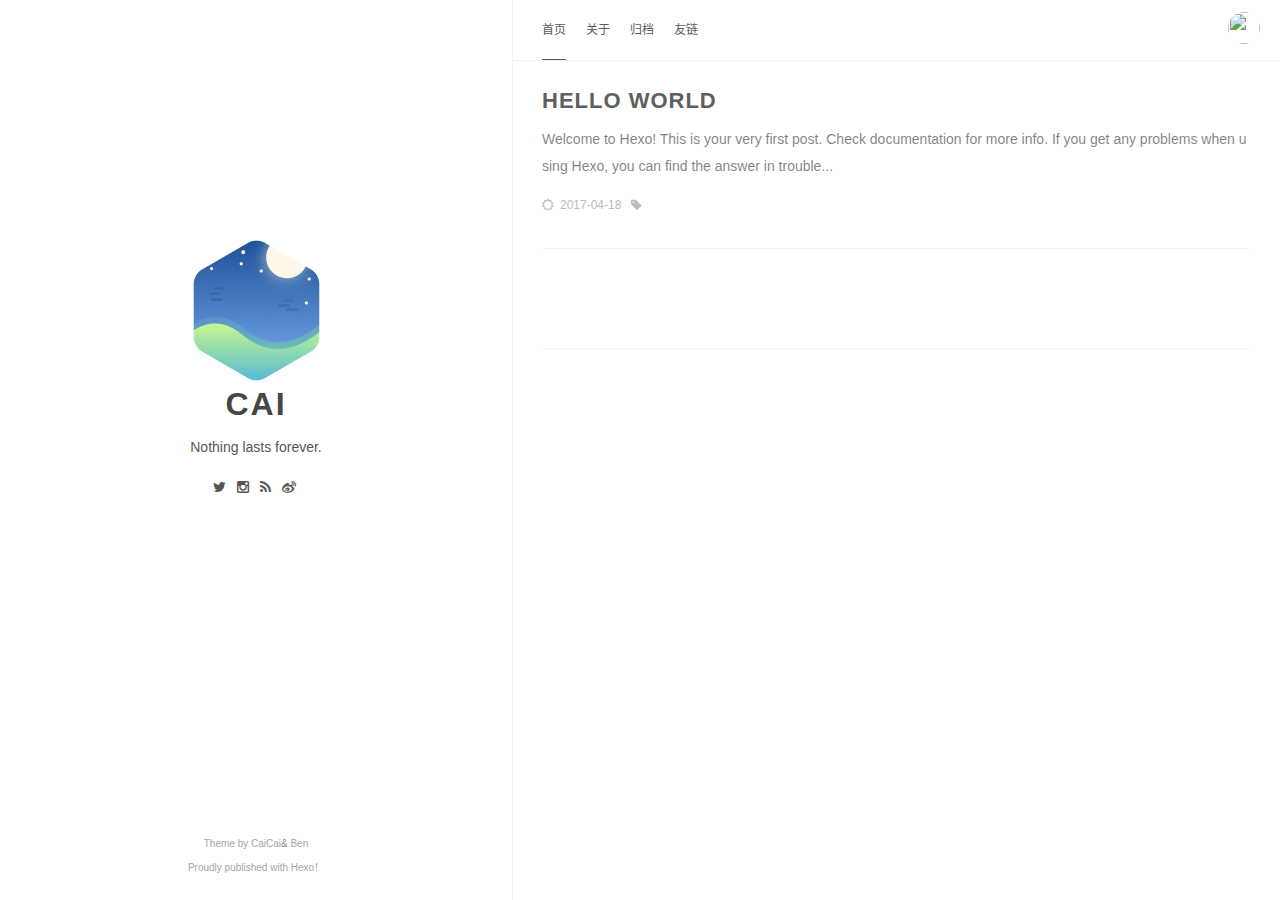
==== index.html @ b8eaa328 "Site updated: 2017-04-18 17:01:48" ====
<!DOCTYPE html><html lang="zh-CN"><head><meta charset="utf-8"><meta name="X-UA-Compatible" content="IE=edge"><meta name="author" content="Ben Wong,wenbinben@gmail.com"><title>cai</title><meta name="description" content="up"><meta name="keywords" content="Hexo,HTML,Ben,CSS,安卓,android,Linux,linuxdeepin"><meta content="width=device-width, initial-scale=1.0, maximum-scale=1.0, user-scalable=0" name="viewport"><meta content="yes" name="apple-mobile-web-app-capable"><meta content="black" name="apple-mobile-web-app-status-bar-style"><meta content="telephone=no" name="format-detection"><meta name="renderer" content="webkit"><link rel="short icon" href="/images/favicon.png" type="image/x-icon"><link rel="stylesheet" href="/css/style.css"><link rel="stylesheet" href="/css/blog_basic.css"><link rel="stylesheet" href="/css/font-awesome.min.css"><link rel="alternate" type="application/atom+xml" title="ATOM 1.0" href="/atom.xml"></head><body><div class="sidebar animated fadeInDown"><div class="logo-title"><div class="title"><img src="/images/logo@2x.png" style="width:127px;"><h3 title=""><a href="/">cai</a></h3><div class="description"><p>Nothing lasts forever.</p></div></div></div><ul class="social-links"><li><a href="https://twitter.com/Ben_wenbin"><i class="fa fa-twitter"></i></a></li><li><a href="http://instagram.com/hwbinbenben"><i class="fa fa-instagram"></i></a></li><li><a href="/atom.xml"><i class="fa fa-rss"></i></a></li><li><a href="http://weibo.com/ben0036"><i class="fa fa-weibo"></i></a></li></ul><div class="footer"><a target="_blank" href="/"><span>Theme by </span></a><a href="https://www.caicai.me"> CaiCai</a><span>&</span><a href="https://github.com/Ben02/hexo-theme-Anatole"> Ben</a><div class="by_farbox"><a href="https://hexo.io/zh-cn/" target="_blank">Proudly published with Hexo&#65281;</a></div></div></div><div class="main"><div class="page-top animated fadeInDown"><div class="nav"><li><a href="/" class="current">首页</a></li><li><a href="/about">关于</a></li><li><a href="/archives">归档</a></li><li><a href="/links">友链</a></li></div><div class="information"><div class="back_btn"><li><a onclick="window.history.go(-1)" style="display:none;" class="fa fa-chevron-left"> </a></li></div><div class="avatar"><img src="https://secure.gravatar.com/avatar/e71df8021446fe9759a9928b1dd5c28d?s=180&amp;r=G&amp;d="></div></div></div><div class="autopagerize_page_element"><div class="content"><div class="post animated fadeInDown"><div class="post-title"><h3><a href="/2017/04/18/hello-world/">Hello World</a></h3></div><div class="post-content"><p>Welcome to Hexo! This is your very first post. Check documentation for more info. If you get any problems when using Hexo, you can find the answer in trouble...</p></div><div class="post-footer"><div class="meta"><div class="info"><i class="fa fa-sun-o"></i><span class="date">2017-04-18</span><i class="fa fa-tag"></i></div></div></div></div><div class="pagination"><ul class="clearfix"></ul></div></div></div></div><script src="/js/jquery.js"></script><script src="/js/jquery-migrate-1.2.1.min.js"></script><script src="/js/jquery.appear.js"></script></body></html>
---- css/style.css ----
@charset "UTF-8";
html {
  background-color: #fff;
  -webkit-font-smoothing: antialiased;
}

body {
  color: rgba(0, 0, 0, 0.5);
  font-family: 'PingHei', 'PingFang SC', Helvetica Neue, 'Work Sans', 'Hiragino Sans GB', 'Microsoft YaHei', SimSun, sans-serif;
  font-size: 15px;
  width: 100%;
  margin: 0 auto 30px auto;
  background-color: #fff;
}

p {
  line-height: 1.9em;
  font-weight: 400;
  font-size: 14px;
}

a {
  text-decoration: none;
}

a:link, a:visited {
  opacity: 1;
  -webkit-transition: all .15s linear;
  -moz-transition: all .15s linear;
  -o-transition: all .15s linear;
  -ms-transition: all .15s linear;
  transition: all .15s linear;
  color: #424242;
}

a:hover, a:active {
  color: #4786D6;
}

/*basic styles ends*/
/*animation starts*/
.animated {
  -webkit-animation-fill-mode: both;
  -moz-animation-fill-mode: both;
  -ms-animation-fill-mode: both;
  -o-animation-fill-mode: both;
  animation-fill-mode: both;
  -webkit-animation-duration: 1s;
  -moz-animation-duration: 1s;
  -ms-animation-duration: 1s;
  -o-animation-duration: 1s;
  animation-duration: 1s;
}

.animated.hinge {
  -webkit-animation-duration: 1s;
  -moz-animation-duration: 1s;
  -ms-animation-duration: 1s;
  -o-animation-duration: 1s;
  animation-duration: 1s;
}

@-webkit-keyframes fadeInDown {
  0% {
    opacity: 0;
    -webkit-transform: translateY(-20px);
  }
  100% {
    opacity: 1;
    -webkit-transform: translateY(0);
  }
}
@-moz-keyframes fadeInDown {
  0% {
    opacity: 0;
    -moz-transform: translateY(-20px);
  }
  100% {
    opacity: 1;
    -moz-transform: translateY(0);
  }
}
@-o-keyframes fadeInDown {
  0% {
    opacity: 0;
    -o-transform: translateY(-20px);
  }
  100% {
    opacity: 1;
    -o-transform: translateY(0);
  }
}
@keyframes fadeInDown {
  0% {
    opacity: 0;
    transform: translateY(-20px);
  }
  100% {
    opacity: 1;
    transform: translateY(0);
  }
}
.fadeInDown {
  -webkit-animation-name: fadeInDown;
  -moz-animation-name: fadeInDown;
  -o-animation-name: fadeInDown;
  animation-name: fadeInDown;
}

/*animation ends*/
.content {
  height: auto;
  float: right;
  width: 60%;
  margin-top: 60px;
}

.page-top {
  width: 60%;
  position: fixed;
  right: 0;
  z-index: 3;
  background-color: #fff;
  height: 60px;
  border-bottom: 1px solid #f2f2f2;
}
.page-top .nav {
  list-style: none;
  padding: 18px 30px;
  float: left;
  font-size: 12px;
}
.page-top .nav li {
  position: relative;
  display: initial;
  padding-right: 20px;
}
.page-top .nav a {
  color: #5A5A5A;
}
.page-top .nav a:hover {
  color: #4786D6;
}
.page-top .nav a.current {
  color: #5A5A5A;
  padding-bottom: 22px;
  border-bottom: 1px solid #5A5A5A;
}
.page-top .information {
  float: right;
  padding-top: 12px;
  padding-right: 20px;
}
.page-top .information .avatar {
  float: right;
}
.page-top .information .avatar img {
  width: 32px;
  height: 32px;
  border-radius: 300px;
}
.page-top .information .back_btn {
  float: left;
  padding-top: 5px;
  margin-right: -10px;
}
.page-top .information .back_btn li {
  display: initial;
  padding-right: 40px;
}

.sidebar {
  width: 40%;
  -webkit-background-size: cover;
  background-size: cover;
  background-color: #fff;
  height: 100%;
  transition: 0.8s;
  top: 0;
  left: 0;
  position: fixed;
  z-index: 4;
  border-right: 1px solid #f2f2f2;
}
.sidebar .logo-title {
  text-align: center;
  padding-top: 240px;
}
.sidebar .logo-title .description {
  font-size: 14px;
  color: #565654;
}
.sidebar .logo-title .logo {
  margin: 0 auto;
}
.sidebar .logo-title .title h3 {
  text-transform: uppercase;
  font-size: 2rem;
  font-weight: bold;
  letter-spacing: 2px;
  line-height: 1;
  margin: 0;
}
.sidebar .logo-title .title a {
  text-decoration: none;
  color: #464646;
  font-size: 2rem;
  font-weight: bold;
}
.sidebar .social-links {
  list-style: none;
  padding: 0;
  font-size: 14px;
  text-align: center;
}
.sidebar .social-links i {
  margin-right: 3px;
}
.sidebar .social-links li {
  display: inline;
  padding: 0 4px;
  line-height: 0;
}
.sidebar .social-links a {
  color: #565654;
}
.sidebar .social-links a:hover {
  color: #4786D6;
}

.post {
  background-color: #FFF;
  margin: 30px;
}
.post .post-title h1 {
  text-transform: uppercase;
  font-size: 30px;
  letter-spacing: 5px;
  line-height: 1;
}
.post .post-title h2 {
  text-transform: uppercase;
  letter-spacing: 1px;
  font-size: 28px;
  line-height: 1;
  font-weight: 600;
  color: #5f5f5f;
}
.post .post-title h3 {
  text-transform: uppercase;
  letter-spacing: 1px;
  line-height: 1;
  font-weight: 600;
  color: #464646;
  font-size: 22px;
  margin: 0;
}
.post .post-title a {
  text-decoration: none;
  letter-spacing: 1px;
  color: #5f5f5f;
}
.post .post-title a:hover {
  text-decoration: underline;
}
.post .post-content a {
  text-decoration: none;
  letter-spacing: 1px;
  color: #4786D6;
}
.post .post-content a:hover {
  color: #2F69B3;
}
.post .post-content h3 {
  color: #5F5F5F;
  font-size: 22px;
  font-weight: 600;
}
.post .post-content h4 {
  color: #5F5F5F;
  font-size: 16px;
}
.post .post-footer {
  padding: 0 0 30px 0;
  border-bottom: 1px solid #f2f2f2;
}
.post .post-footer .meta {
  max-width: 100%;
  height: 25px;
  color: #bbbbbb;
}
.post .post-footer .meta .info {
  float: left;
  font-size: 12px;
}
.post .post-footer .meta .info .date {
  margin-right: 10px;
}
.post .post-footer .meta a {
  text-decoration: none;
  color: #bbbbbb;
  padding-right: 10px;
}
.post .post-footer .meta a:hover {
  color: #4786D6;
}
.post .post-footer .meta i {
  margin-right: 6px;
}
.post .post-footer .tags {
  padding-bottom: 15px;
  font-size: 13px;
}
.post .post-footer .tags ul {
  list-style-type: none;
  display: inline;
  margin: 0;
  padding: 0;
}
.post .post-footer .tags ul li {
  list-style-type: none;
  margin: 0;
  padding-right: 5px;
  display: inline;
}
.post .post-footer .tags a {
  text-decoration: none;
  color: rgba(0, 0, 0, 0.44);
  font-weight: 400;
}
.post .post-footer .tags a:hover {
  text-decoration: none;
}

.pagination {
  margin: 30px;
  padding: 0px 0 56px 0;
  border-bottom: 1px solid #f2f2f2;
}
.pagination ul {
  list-style: none;
  margin: 0;
  padding: 0;
  height: 13px;
}
.pagination ul li {
  margin: 0 2px 0 2px;
  display: inline;
  line-height: 1;
}
.pagination ul li a {
  text-decoration: none;
}
.pagination .pre {
  float: left;
}
.pagination .next {
  float: right;
}

.like-reblog-buttons {
  float: right;
}

.like-button {
  float: right;
  padding: 0 0 0 10px;
}

.reblog-button {
  float: right;
  padding: 0;
}

#install-btn {
  position: fixed;
  bottom: 0px;
  right: 6px;
}

#disqus_thread {
  margin: 30px;
  border-bottom: 1px solid #f2f2f2;
}

.footer {
  clear: both;
  text-align: center;
  font-size: 10px;
  margin: 0 auto;
  bottom: 0;
  position: absolute;
  width: 100%;
  padding-bottom: 20px;
}
.footer a {
  color: #A6A6A6;
}
.footer a:hover {
  color: #4786D6;
}

/*for archive*/
.archive {
  width: 100%;
}

.list-with-title {
  font-size: 14px;
  margin: 30px;
  padding: 0;
}
.list-with-title li {
  list-style-type: none;
  padding: 0;
}
.list-with-title .listing-title {
  font-size: 24px;
  color: #666666;
  font-weight: 600;
  line-height: 2.2em;
}
.list-with-title .listing {
  padding: 0;
}
.list-with-title .listing .listing-post {
  padding-bottom: 5px;
}
.list-with-title .listing .listing-post .post-time {
  float: right;
  color: #C5C5C5;
}
.list-with-title .listing .listing-post a {
  color: #8F8F8F;
}
.list-with-title .listing .listing-post a:hover {
  color: #4786D6;
}

/* share */
.share {
  margin: 0px 30px;
  display: inline-flex;
}

.evernote {
  width: 32px;
  height: 32px;
  border-radius: 300px;
  background-color: #3E3E3E;
  margin-right: 5px;
}
.evernote a {
  color: #fff;
  padding: 11px;
  font-size: 12px;
}
.evernote a:hover {
  color: #ED6243;
  padding: 11px;
}

.weibo {
  width: 32px;
  height: 32px;
  border-radius: 300px;
  background-color: #ED6243;
  margin-right: 5px;
}
.weibo a {
  color: #fff;
  padding: 9px;
}
.weibo a:hover {
  color: #BD4226;
}

.twitter {
  width: 32px;
  height: 32px;
  border-radius: 300px;
  background-color: #59C0FD;
  margin-right: 5px;
}
.twitter a {
  color: #fff;
  padding: 9px;
}
.twitter a:hover {
  color: #4B9ECE;
}

/* about */
.about {
  margin: 30px;
}
.about h3 {
  font-size: 22px;
}

/* links*/
.links {
  margin: 30px;
}
.links h3 {
  font-size: 22px;
}
.links a {
  cursor: pointer;
}

/* 评论样式 */
.comment-count {
  color: #666;
}

.tab-community {
  color: #666;
}

.read_more {
  font-size: 14px;
}

.back-button {
  padding-top: 30px;
  max-width: 100px;
  padding-left: 40px;
  float: left;
}

/* 默认评论样式 */
#fb_comments_container {
  margin: 30px;
}

/* 按钮样式 */
a.btn {
  color: #868686;
  font-weight: 400;
}

.btn {
  display: inline-block;
  position: relative;
  outline: 0;
  color: rgba(0, 0, 0, 0.44);
  background: transparent;
  font-size: 14px;
  text-align: center;
  text-decoration: none;
  cursor: pointer;
  border: 1px solid rgba(0, 0, 0, 0.15);
  white-space: nowrap;
  font-weight: 400;
  font-style: normal;
  border-radius: 999em;
}

.btn:hover {
  display: inline-block;
  position: relative;
  outline: 0px;
  color: #464545;
  background: transparent;
  font-size: 14px;
  text-align: center;
  text-decoration: none;
  cursor: pointer;
  border: 1px solid #464545;
  white-space: nowrap;
  font-weight: 400;
  font-style: normal;
  border-radius: 999em;
}

[role="back"] {
  padding: 0.5em 1.25em;
  line-height: 1.666em;
}

[role="home"] {
  padding: 0.5em 1.25em;
  line-height: 1.666em;
}

[role="navigation"] {
  padding: 0.5em 1.25em;
  line-height: 1.666em;
}

[role="tags"] {
  padding: 6px 12px;
}

/* Menu样式 */
.menu {
  float: right;
  padding-top: 30px;
}
.menu .btn-down {
  margin: 0px;
}
.menu .btn-down li {
  list-style: none;
  width: 100px;
}
.menu .btn-down li a {
  display: inline-block;
  position: relative;
  padding: 0.5em 1.25em;
  outline: 0;
  color: rgba(0, 0, 0, 0.44);
  background: transparent;
  font-size: 14px;
  text-align: center;
  text-decoration: none;
  cursor: pointer;
  border: 1px solid rgba(0, 0, 0, 0.15);
  white-space: nowrap;
  font-weight: 400;
  font-style: normal;
  border-radius: 999em;
  margin-top: 5px;
}
.menu .btn-down li a:hover {
  position: relative;
  padding: 0.5em 1.25em;
  outline: 0;
  color: #fff;
  background: #3CBD10;
  font-size: 14px;
  text-align: center;
  text-decoration: none;
  cursor: pointer;
  border: 1px solid rgba(0, 0, 0, 0.15);
  white-space: nowrap;
  font-weight: 400;
  font-style: normal;
  border-radius: 999em;
  margin-top: 5px;
}
.menu .btn-down div {
  position: absolute;
  visibility: hidden;
  width: 100px;
  float: right;
}

.page_404 {
  text-align: center;
  padding-top: 50px;
}

@media screen and (max-width: 960px) {
  .sidebar {
    width: 100%;
    position: absolute;
    border-right: none;
    z-index: 1;
  }
  .sidebar .logo-title {
    padding-top: 120px;
  }
  .sidebar .logo-title .title img {
    width: 100px;
  }
  .sidebar .logo-title .title h3 {
    font-size: 20px;
  }

  .page-top {
    width: 100%;
  }

  .post-title h3 {
    line-height: 1.6;
  }

  .content {
    margin-top: 420px;
    width: 100%;
    z-index: 2;
    position: absolute;
  }

  .footer {
    display: none;
  }

  .share {
    display: grid;
  }
}
---- css/blog_basic.css ----
.post-content .tip {
  position: relative;
  margin: 2em 0;
  padding: 12px 24px 12px 30px;
  border-left: 4px solid #f66;
  border-top-right-radius: 2px;
  border-bottom-right-radius: 2px;
  background-color: #f8f8f8
}

.post-content .tip br {
  /**display: none**/
}

.post-content .tip:before {
  position: absolute;
  top: 14px;
  left: -12px;
  content: "!";
  width: 20px;
  height: 20px;
  border-radius: 100%;
  color: #fff;
  font-size: 14px;
  line-height: 20px;
  font-weight: bold;
  text-align: center;
  background-color: #f66;
  font-family: 'Dosis', 'Source Sans Pro', 'Helvetica Neue', Arial, sans-serif
}

.content > .post > .post-content > p {
  word-wrap: break-word;
  word-break: break-all;
}

#ds-thread {
  margin: 0 30px!important
}

pre {
  font-size: 0.8em!important;
  background-color: #f8f8f8!important;
  font-family: 'Roboto Mono','Lucida Console','Trebuchet MS','Courier New', Monaco, courier,'PingFang SC','Hiragino Sans GB','Microsoft Jhenghei','Microsoft YaHei', monospace!important
}

figure.highlight {
  position: relative!important;
  margin: 1em 0!important;
  border-radius: 2px!important;
  line-height: 1.1em!important;
  background-color: #f8f8f8!important;
  overflow-x: auto!important
}

figure.highlight table,figure.highlight tr,figure.highlight td {
  width: 100%!important;
  border-collapse: collapse!important;
  padding: 0!important;
  margin: 0!important
}

figure.highlight .gutter {
  display: none!important
}

figure.highlight .code pre {
  padding: 1.2em 1.4em!important;
  line-height: 1.5em!important;
  margin: 0!important
}

figure.highlight.html .code:after,figure.highlight.js .code:after,figure.highlight.bash .code:after,figure.highlight.css .code:after,figure.highlight.scss .code:after,figure.highlight.diff .code:after,figure.highlight.java .code:after,figure.highlight.xml .code:after,figure.highlight.python .code:after,figure.highlight.json .code:after,figure.highlight.swift .code:after,figure.highlight.ruby .code:after,figure.highlight.perl .code:after,figure.highlight.php .code:after,figure.highlight.c .code:after,figure.highlight.cpp .code:after {
  position: absolute!important;
  top: 0!important;
  right: 0!important;
  color: #ccc!important;
  text-align: right!important;
  font-size: 0.75em!important;
  padding: 5px 10px 0!important;
  line-height: 15px!important;
  height: 15px!important;
  font-weight: 600!important
}

figure.highlight.html .code:after {
  content: "HTML"
}

figure.highlight.js .code:after {
  content: "JS"
}

figure.highlight.bash .code:after {
  content: "BASH"
}

figure.highlight.css .code:after {
  content: "CSS"
}

figure.highlight.scss .code:after {
  content: "SCSS"
}

figure.highlight.diff .code:after {
  content: "DIFF"
}

figure.highlight.java .code:after {
  content: "JAVA"
}

figure.highlight.xml .code:after {
  content: "XML"
}

figure.highlight.python .code:after {
  content: "PYTHON"
}

figure.highlight.json .code:after {
  content: "JSON"
}

figure.highlight.swift .code:after {
  content: "SWIFT"
}

figure.highlight.ruby .code:after {
  content: "RUBY"
}

figure.highlight.perl .code:after {
  content: "PERL"
}

figure.highlight.php .code:after {
  content: "PHP"
}

figure.highlight.c .code:after {
  content: "C"
}

figure.highlight.java .code:after {
  content: "JAVA"
}

figure.highlight.cpp .code:after {
  content: "CPP"
}

figure.highlight.cpp .code:after {
  content: 'C++'
}

pre {
  color: #525252!important
}

pre .function .keyword,pre .constant {
  color: #0092db!important
}

pre .keyword,pre .attribute {
  color: #e96900!important
}

pre .number,pre .literal {
  color: #ae81ff!important
}

pre .tag,pre .tag .title,pre .change,pre .winutils,pre .flow,pre .lisp .title,pre .clojure .built_in,pre .nginx .title,pre .tex .special {
  color: #2973b7!important
}

pre .symbol,pre .symbol .string,pre .value,pre .regexp {
  color: #42b983!important
}

pre .title {
  color: #83B917!important
}

pre .tag .value,pre .string,pre .subst,pre .haskell .type,pre .preprocessor,pre .ruby .class .parent,pre .built_in,pre .sql .aggregate,pre .django .template_tag,pre .django .variable,pre .smalltalk .class,pre .javadoc,pre .django .filter .argument,pre .smalltalk .localvars,pre .smalltalk .array,pre .attr_selector,pre .pseudo,pre .addition,pre .stream,pre .envvar,pre .apache .tag,pre .apache .cbracket,pre .tex .command,pre .prompt {
  color: #42b983!important
}

pre .comment,pre .java .annotation,pre .python .decorator,pre .template_comment,pre .pi,pre .doctype,pre .shebang,pre .apache .sqbracket,pre .tex .formula {
  color: #b3b3b3!important
}

pre .deletion {
  color: #BA4545!important
}

pre .coffeescript .javascript,pre .javascript .xml,pre .tex .formula,pre .xml .javascript,pre .xml .vbscript,pre .xml .css,pre .xml .cdata {
  opacity: 0.5!important
}

html {
  height: 100%;
  max-height: 100%;
  padding: 0;
  margin: 0; }

  body {
    padding: 0;
    margin: 0;
    line-height: 1.6em; }

    .clear {
      clear: both;
      display: block;
      overflow: hidden;
      visibility: hidden;
      width: 0;
      height: 0; }

      h1, h2, h3, h4, h5, h6 {
        text-rendering: optimizeLegibility;
        line-height: 1;
        margin: 2rem 0; }

        h1 {
          font-size: 2.1rem;
          line-height: 1.2em; }

          h2 {
            font-size: 1.9rem;
            line-height: 1.2em; }

            h3 {
              font-size: 1.75rem; }

              h4 {
                font-size: 1.3rem; }

                h5 {
                  font-size: 1.3rem; }

                  h6 {
                    font-size: 1.3rem; }

                    img {
                      max-width: 100%;
                      height: auto; }

                      p, ul, ol, dl {
                        margin: 1em 0; }

                        ol ol, ul ul, ul ol, ol ul {
                          margin: 0.4em 0; }

                          ul p, ol p, li p, .content li p, blockquote p, .content blockquote p,
                          .post blockquote p, .post li p {
                            margin: 0;
                            overflow: visible; }

                            a img {
                              border: none; }

dl dt {
  float: left;
  width: 180px;
  overflow: hidden;
  clear: left;
  text-align: right;
  text-overflow: ellipsis;
  white-space: nowrap;
  font-weight: bold;
  margin-bottom: 1em; }

  dl dd {
    margin-left: 200px;
    margin-bottom: 1em; }

    hr {
      display: block;
      height: 1px;
      border: 0;
      border-top: 1px solid #efefef;
      margin: 3.2em 0;
      padding: 0; }

      blockquote {
        box-sizing: border-box;
        margin: 1.6em 0 1.6em -2.2em;
        padding: 0 0 0 1.6em;
        border-left: #4a4a4a 0.4em solid; }

        blockquote p {
          margin: 0.8em 0; }

          blockquote small {
            display: inline-block;
            margin: 0.8em 0 0.8em 1.5em;
            font-size: 0.9em;
            color: #ccc; }

            blockquote small:before {
              content: '\2014 \00A0'; }

              blockquote cite {
                font-weight: bold; }

                blockquote cite a {
                  font-weight: normal; }

                  mark {
                    background-color: #ffc336; }

                    code, tt {
                      padding: 1px 3px;
                      font-family: Inconsolata, monospace, sans-serif;
                      font-size: 0.85em;
                      white-space: pre-wrap;
                      border: 1px solid #E3EDF3;
                      background: #f7f7f9;
                      color: #d14;
                      border-radius: 2px; }
/**
                      pre {
                        -moz-box-sizing: border-box;
                        box-sizing: border-box;
                        margin: 1.6em 0;
                        border: 1px solid #E3EDF3;
                        width: 100%;
                        padding: 10px;
                        font-family: Inconsolata, monospace, sans-serif;
                        font-size: 0.9em;
                        white-space: pre;
                        overflow: auto;
                        background: #F7FAFB;
                        border-radius: 3px; }

                        pre code, tt {
                          font-size: inherit;
                          white-space: -moz-pre-wrap;
                          white-space: pre-wrap;
                          background: transparent;
                          border: none;
                          color: #333;
                          padding: 0; }

                          kbd {
                            display: inline-block;
                            margin-bottom: 0.4em;
                            padding: 1px 8px;
                            border: #ccc 1px solid;
                            color: #666;
                            text-shadow: #fff 0 1px 0;
                            font-size: 0.9em;
                            font-weight: bold;
                            background: #f4f4f4;
                            border-radius: 4px;
                            box-shadow: 0 1px 0 rgba(0, 0, 0, 0.2), 0 1px 0 0 white inset; }

                            table {
                              -moz-box-sizing: border-box;
                              box-sizing: border-box;
                              margin: 1em 0;
                              width: 100%;
                              max-width: 100%;
                              border-width: 1px;
                              border-style: solid;
                              background-color: transparent; }

                              table, table tr, table tr td, table tr th {
                                border-color: #e5e5e5; }

                                table th {
                                  color: #666666;
                                  background-color: #fdfdfd; }

                                  tr th {
                                    border-bottom-width: 1px;
                                    border-bottom-style: solid;
                                    text-align: left; }

                                    tr th, tr td {
                                      padding: 5px 20px;
                                      border-right: 1px solid;
                                      font-size: 1rem; }

                                      tr th:last-child, tr td:last-child {
                                        border-right: 0px; }

                                        table th {
                                          font-weight: bold; }

                                          table tbody > tr:nth-child(odd) > td, table tbody > tr:nth-child(odd) > th {
                                            background-color: #f9f9f9; }

                                            .gist {
                                              font-size: 12px; }
                                              .gist table {
                                                margin: 0;
                                                width: auto; }
                                                .gist table pre {
                                                  font-size: 12px; }
                                                  .gist table .line-numbers {
                                                    font-size: 12px; }
**/

.toc {
  border: 1px solid #f0f0f0;
  margin-bottom: 20px;
  padding: 10px 30px; }

  #fb_comments_container {
    overflow: hidden;
    margin: 0 auto; }
    #fb_comments_container #fb_comments {
      list-style-type: none;
      padding: 0; }
      #fb_comments_container #fb_comments h1 {
        font-size: 1.3em; }
        #fb_comments_container #fb_comments h2 {
          font-size: 1.2em; }
          #fb_comments_container #fb_comments h3 {
            font-size: 1.1em; }
            #fb_comments_container #fb_comments h4, #fb_comments_container #fb_comments h5,
            #fb_comments_container #fb_comments h6 {
              font-size: 1.05em; }
              #fb_comments_container #fb_comments .comment {
                position: relative;
                padding: 25px 0;
                border-bottom: 1px solid rgba(150, 150, 150, 0.2);
                *border-bottom: 1px solid #f0f0f0; }
                #fb_comments_container #fb_comments .comment .avatar {
                  position: absolute;
                  top: 25px;
                  left: 0;
                  width: 50px;
                  float: left; }
                  #fb_comments_container #fb_comments .comment .avatar img {
                    width: 48px;
                    border: none;
                    border-radius: 5px;
                    margin: 0; }
                #fb_comments_container #fb_comments .comment .comment_body,
                #fb_comments_container #fb_comments .comment .c_content {
                  margin-left: 70px;
                  display: block; }
                  #fb_comments_container #fb_comments .comment .comment_body p,
                  #fb_comments_container #fb_comments .comment .c_content p {
                    margin: 5px 0 15px 0;
                    padding: 0;
                    line-height: 1.8; }
                    #fb_comments_container #fb_comments .comment .comment_body .author,
                    #fb_comments_container #fb_comments .comment .c_content .author {
                      line-height: 1.5em;
                      margin: 0;
                      padding: 0; }
                      #fb_comments_container #fb_comments .comment .comment_body .author b,
                      #fb_comments_container #fb_comments .comment .c_content .author b {
                        color: #555; }
                        #fb_comments_container #fb_comments .comment .comment_body .author small,
                        #fb_comments_container #fb_comments .comment .c_content .author small {
                          font-weight: normal;
                          padding-left: 10px;
                          font-size: 0.7em;
                          color: #666; }

#fb_new_comment {
  padding-bottom: 50px; }
  #fb_new_comment textarea {
    border-radius: 5px;
    height: 80px;
    width: 98%;
    padding: 5px;
    font-size: 1em;
    border: 1px solid rgba(150, 150, 150, 0.5);
    *border: 1px solid #a8a8a8;
    line-height: 1.5; }
    #fb_new_comment .comment_error {
      color: red;
      text-align: center;
      display: block;
      font-size: 0.8em;
      padding-top: 1em; }
      #fb_new_comment .c_button:hover {
        background: #E60900;
        color: #fff;
        text-decoration: none; }
        #fb_new_comment .c_button, #fb_new_comment #c_submit {
          cursor: pointer;
          font-family: "Hiragino Sans GB", "Microsoft YaHei", sans-serif;
          font-size: 1em;
          line-height: 1.3em;
          letter-spacing: 1px;
          border-radius: 5px;
          padding: 5px 5px 2px 5px; }
          #fb_new_comment .input_body {
            margin-top: 10px; }
            #fb_new_comment .input_body ul {
              list-style: none;
              padding: 5px 0;
              margin: auto 0; }
              #fb_new_comment .input_body ul li {
                float: left;
                margin-right: 2.2%;
                *margin-right: 22px; }
                #fb_new_comment .input_body ul li label {
                  line-height: 1em; }
                  #fb_new_comment .input_body ul li input {
                    border-radius: 5px;
                    border: 1px solid #ddd;
                    padding: 5px;
                    background: rgba(255, 255, 255, 0.5);
                    margin: 0 0 10px 0; }

#SwfStore_farbox_0 {
  height: 0;
  overflow: hidden; }

  @media screen and (max-width: 320px) {
    #fb_comments .c_content, #fb_comments .comment_body {
      margin-left: 57px;   }
}
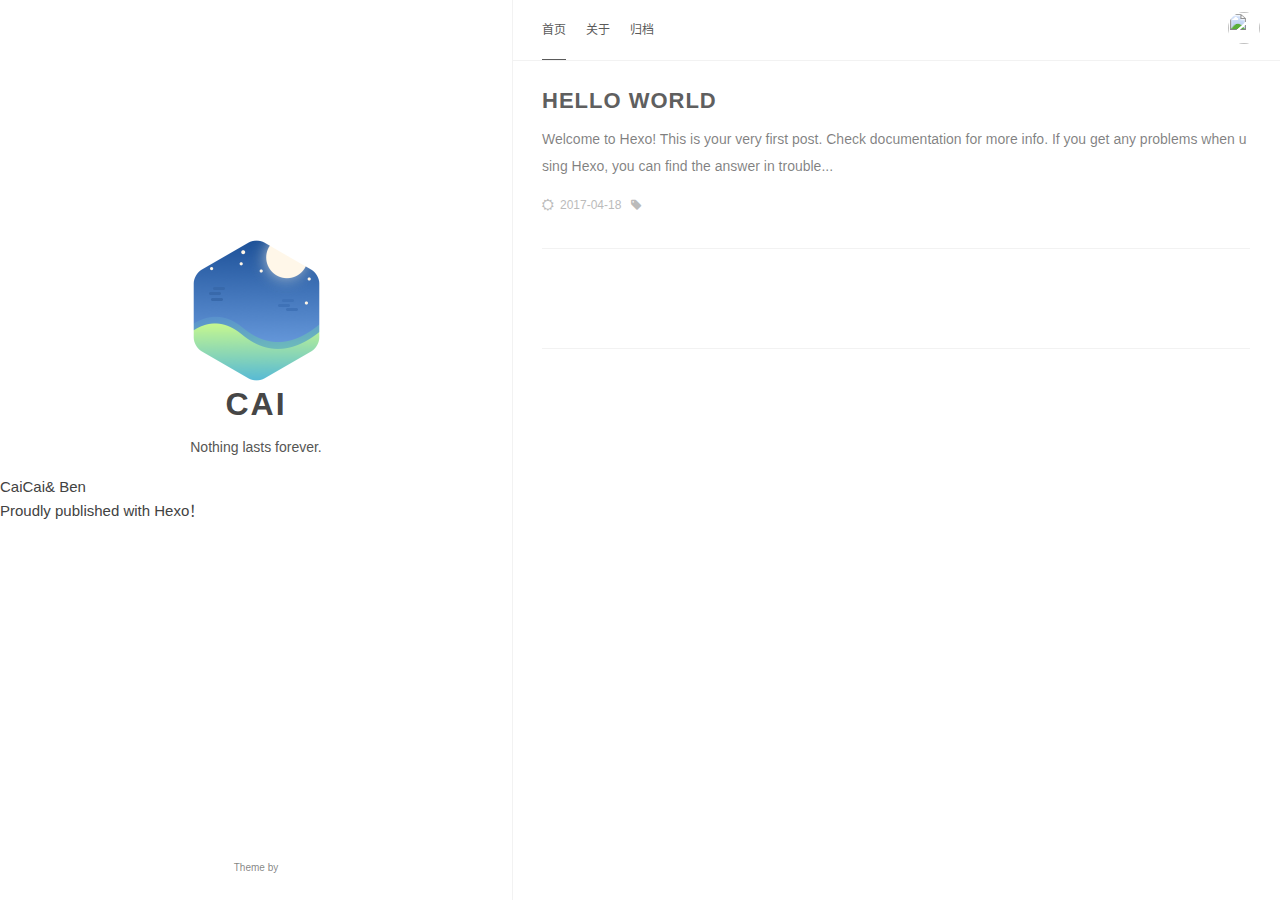
==== commit 28e81ca0: "Site updated: 2017-04-18 18:22:57" ====
--- a/index.html
+++ b/index.html
@@ -1 +1 @@
-<!DOCTYPE html><html lang="zh-CN"><head><meta charset="utf-8"><meta name="X-UA-Compatible" content="IE=edge"><meta name="author" content="Ben Wong,wenbinben@gmail.com"><title>cai</title><meta name="description" content="up"><meta name="keywords" content="Hexo,HTML,Ben,CSS,安卓,android,Linux,linuxdeepin"><meta content="width=device-width, initial-scale=1.0, maximum-scale=1.0, user-scalable=0" name="viewport"><meta content="yes" name="apple-mobile-web-app-capable"><meta content="black" name="apple-mobile-web-app-status-bar-style"><meta content="telephone=no" name="format-detection"><meta name="renderer" content="webkit"><link rel="short icon" href="/images/favicon.png" type="image/x-icon"><link rel="stylesheet" href="/css/style.css"><link rel="stylesheet" href="/css/blog_basic.css"><link rel="stylesheet" href="/css/font-awesome.min.css"><link rel="alternate" type="application/atom+xml" title="ATOM 1.0" href="/atom.xml"></head><body><div class="sidebar animated fadeInDown"><div class="logo-title"><div class="title"><img src="/images/logo@2x.png" style="width:127px;"><h3 title=""><a href="/">cai</a></h3><div class="description"><p>Nothing lasts forever.</p></div></div></div><ul class="social-links"><li><a href="https://twitter.com/Ben_wenbin"><i class="fa fa-twitter"></i></a></li><li><a href="http://instagram.com/hwbinbenben"><i class="fa fa-instagram"></i></a></li><li><a href="/atom.xml"><i class="fa fa-rss"></i></a></li><li><a href="http://weibo.com/ben0036"><i class="fa fa-weibo"></i></a></li></ul><div class="footer"><a target="_blank" href="/"><span>Theme by </span></a><a href="https://www.caicai.me"> CaiCai</a><span>&</span><a href="https://github.com/Ben02/hexo-theme-Anatole"> Ben</a><div class="by_farbox"><a href="https://hexo.io/zh-cn/" target="_blank">Proudly published with Hexo&#65281;</a></div></div></div><div class="main"><div class="page-top animated fadeInDown"><div class="nav"><li><a href="/" class="current">首页</a></li><li><a href="/about">关于</a></li><li><a href="/archives">归档</a></li><li><a href="/links">友链</a></li></div><div class="information"><div class="back_btn"><li><a onclick="window.history.go(-1)" style="display:none;" class="fa fa-chevron-left"> </a></li></div><div class="avatar"><img src="https://secure.gravatar.com/avatar/e71df8021446fe9759a9928b1dd5c28d?s=180&amp;r=G&amp;d="></div></div></div><div class="autopagerize_page_element"><div class="content"><div class="post animated fadeInDown"><div class="post-title"><h3><a href="/2017/04/18/hello-world/">Hello World</a></h3></div><div class="post-content"><p>Welcome to Hexo! This is your very first post. Check documentation for more info. If you get any problems when using Hexo, you can find the answer in trouble...</p></div><div class="post-footer"><div class="meta"><div class="info"><i class="fa fa-sun-o"></i><span class="date">2017-04-18</span><i class="fa fa-tag"></i></div></div></div></div><div class="pagination"><ul class="clearfix"></ul></div></div></div></div><script src="/js/jquery.js"></script><script src="/js/jquery-migrate-1.2.1.min.js"></script><script src="/js/jquery.appear.js"></script></body></html>+<!DOCTYPE html><html lang="zh-CN"><head><meta charset="utf-8"><meta name="X-UA-Compatible" content="IE=edge"><meta name="author" content="cr20041202@126.com"><title>cai</title><meta name="description" content="up"><meta name="keywords" content="Hexo,Java"><meta content="width=device-width, initial-scale=1.0, maximum-scale=1.0, user-scalable=0" name="viewport"><meta content="yes" name="apple-mobile-web-app-capable"><meta content="black" name="apple-mobile-web-app-status-bar-style"><meta content="telephone=no" name="format-detection"><meta name="renderer" content="webkit"><link rel="short icon" href="/images/favicon.png" type="image/x-icon"><link rel="stylesheet" href="/css/style.css"><link rel="stylesheet" href="/css/blog_basic.css"><link rel="stylesheet" href="/css/font-awesome.min.css"><link rel="alternate" type="application/atom+xml" title="ATOM 1.0" href="/atom.xml"></head><body><div class="sidebar animated fadeInDown"><div class="logo-title"><div class="title"><img src="/images/logo@2x.png" style="width:127px;"><h3 title=""><a href="/">cai</a></h3><div class="description"><p>Nothing lasts forever.</p></div></div></div><ul class="social-links"></ul><div class="footer"><span>Theme by </span></div><a href="https://www.caicai.me" target="_blank"> CaiCai<span>& </span></a><a href="https://github.com/Ben02/hexo-theme-Anatole" target="_blank"> Ben<div class="by_farbox"><a href="https://hexo.io/zh-cn/" target="_blank">Proudly published with Hexo&#65281;</a></div></a></div><div class="main"><div class="page-top animated fadeInDown"><div class="nav"><li><a href="/" class="current">首页</a></li><li><a href="/about">关于</a></li><li><a href="/archives">归档</a></li></div><div class="information"><div class="back_btn"><li><a onclick="window.history.go(-1)" style="display:none;" class="fa fa-chevron-left"> </a></li></div><div class="avatar"><img src="https://secure.gravatar.com/avatar/e71df8021446fe9759a9928b1dd5c28d?s=180&amp;r=G&amp;d="></div></div></div><div class="autopagerize_page_element"><div class="content"><div class="post animated fadeInDown"><div class="post-title"><h3><a href="/2017/04/18/hello-world/">Hello World</a></h3></div><div class="post-content"><p>Welcome to Hexo! This is your very first post. Check documentation for more info. If you get any problems when using Hexo, you can find the answer in trouble...</p></div><div class="post-footer"><div class="meta"><div class="info"><i class="fa fa-sun-o"></i><span class="date">2017-04-18</span><i class="fa fa-tag"></i></div></div></div></div><div class="pagination"><ul class="clearfix"></ul></div></div></div></div><script src="/js/jquery.js"></script><script src="/js/jquery-migrate-1.2.1.min.js"></script><script src="/js/jquery.appear.js"></script></body></html>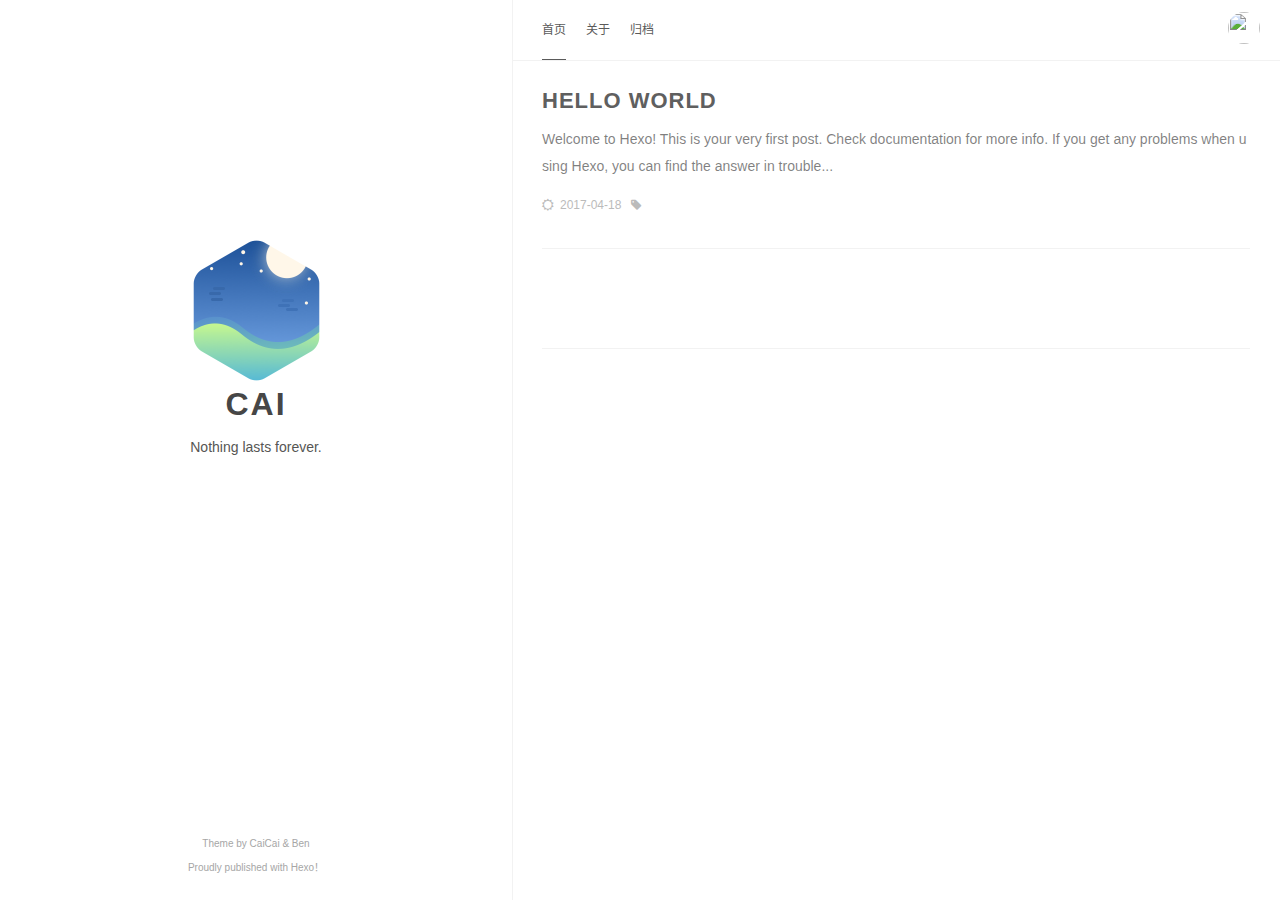
==== commit e75ec269: "Site updated: 2017-04-18 18:27:52" ====
--- a/index.html
+++ b/index.html
@@ -1 +1 @@
-<!DOCTYPE html><html lang="zh-CN"><head><meta charset="utf-8"><meta name="X-UA-Compatible" content="IE=edge"><meta name="author" content="cr20041202@126.com"><title>cai</title><meta name="description" content="up"><meta name="keywords" content="Hexo,Java"><meta content="width=device-width, initial-scale=1.0, maximum-scale=1.0, user-scalable=0" name="viewport"><meta content="yes" name="apple-mobile-web-app-capable"><meta content="black" name="apple-mobile-web-app-status-bar-style"><meta content="telephone=no" name="format-detection"><meta name="renderer" content="webkit"><link rel="short icon" href="/images/favicon.png" type="image/x-icon"><link rel="stylesheet" href="/css/style.css"><link rel="stylesheet" href="/css/blog_basic.css"><link rel="stylesheet" href="/css/font-awesome.min.css"><link rel="alternate" type="application/atom+xml" title="ATOM 1.0" href="/atom.xml"></head><body><div class="sidebar animated fadeInDown"><div class="logo-title"><div class="title"><img src="/images/logo@2x.png" style="width:127px;"><h3 title=""><a href="/">cai</a></h3><div class="description"><p>Nothing lasts forever.</p></div></div></div><ul class="social-links"></ul><div class="footer"><span>Theme by </span></div><a href="https://www.caicai.me" target="_blank"> CaiCai<span>& </span></a><a href="https://github.com/Ben02/hexo-theme-Anatole" target="_blank"> Ben<div class="by_farbox"><a href="https://hexo.io/zh-cn/" target="_blank">Proudly published with Hexo&#65281;</a></div></a></div><div class="main"><div class="page-top animated fadeInDown"><div class="nav"><li><a href="/" class="current">首页</a></li><li><a href="/about">关于</a></li><li><a href="/archives">归档</a></li></div><div class="information"><div class="back_btn"><li><a onclick="window.history.go(-1)" style="display:none;" class="fa fa-chevron-left"> </a></li></div><div class="avatar"><img src="https://secure.gravatar.com/avatar/e71df8021446fe9759a9928b1dd5c28d?s=180&amp;r=G&amp;d="></div></div></div><div class="autopagerize_page_element"><div class="content"><div class="post animated fadeInDown"><div class="post-title"><h3><a href="/2017/04/18/hello-world/">Hello World</a></h3></div><div class="post-content"><p>Welcome to Hexo! This is your very first post. Check documentation for more info. If you get any problems when using Hexo, you can find the answer in trouble...</p></div><div class="post-footer"><div class="meta"><div class="info"><i class="fa fa-sun-o"></i><span class="date">2017-04-18</span><i class="fa fa-tag"></i></div></div></div></div><div class="pagination"><ul class="clearfix"></ul></div></div></div></div><script src="/js/jquery.js"></script><script src="/js/jquery-migrate-1.2.1.min.js"></script><script src="/js/jquery.appear.js"></script></body></html>+<!DOCTYPE html><html lang="zh-CN"><head><meta charset="utf-8"><meta name="X-UA-Compatible" content="IE=edge"><meta name="author" content="cr20041202@126.com"><title>CAI</title><meta name="description" content="UP"><meta name="keywords" content="Hexo,Java"><meta content="width=device-width, initial-scale=1.0, maximum-scale=1.0, user-scalable=0" name="viewport"><meta content="yes" name="apple-mobile-web-app-capable"><meta content="black" name="apple-mobile-web-app-status-bar-style"><meta content="telephone=no" name="format-detection"><meta name="renderer" content="webkit"><link rel="short icon" href="/images/favicon.png" type="image/x-icon"><link rel="stylesheet" href="/css/style.css"><link rel="stylesheet" href="/css/blog_basic.css"><link rel="stylesheet" href="/css/font-awesome.min.css"><link rel="alternate" type="application/atom+xml" title="ATOM 1.0" href="/atom.xml"></head><body><div class="sidebar animated fadeInDown"><div class="logo-title"><div class="title"><img src="/images/logo@2x.png" style="width:127px;"><h3 title=""><a href="/">CAI</a></h3><div class="description"><p>Nothing lasts forever.</p></div></div></div><ul class="social-links"></ul><div class="footer"><a target="_blank" href="/"><span>Theme by </span></a><a href="https://www.caicai.me" target="_blank"> CaiCai<span> & </span></a><a href="https://github.com/Ben02/hexo-theme-Anatole" target="_blank"> Ben</a><div class="by_farbox"><a href="https://hexo.io/zh-cn/" target="_blank">Proudly published with Hexo&#65281;</a></div></div></div><div class="main"><div class="page-top animated fadeInDown"><div class="nav"><li><a href="/" class="current">首页</a></li><li><a href="/about">关于</a></li><li><a href="/archives">归档</a></li></div><div class="information"><div class="back_btn"><li><a onclick="window.history.go(-1)" style="display:none;" class="fa fa-chevron-left"> </a></li></div><div class="avatar"><img src="https://secure.gravatar.com/avatar/e71df8021446fe9759a9928b1dd5c28d?s=180&amp;r=G&amp;d="></div></div></div><div class="autopagerize_page_element"><div class="content"><div class="post animated fadeInDown"><div class="post-title"><h3><a href="/2017/04/18/hello-world/">Hello World</a></h3></div><div class="post-content"><p>Welcome to Hexo! This is your very first post. Check documentation for more info. If you get any problems when using Hexo, you can find the answer in trouble...</p></div><div class="post-footer"><div class="meta"><div class="info"><i class="fa fa-sun-o"></i><span class="date">2017-04-18</span><i class="fa fa-tag"></i></div></div></div></div><div class="pagination"><ul class="clearfix"></ul></div></div></div></div><script src="/js/jquery.js"></script><script src="/js/jquery-migrate-1.2.1.min.js"></script><script src="/js/jquery.appear.js"></script></body></html>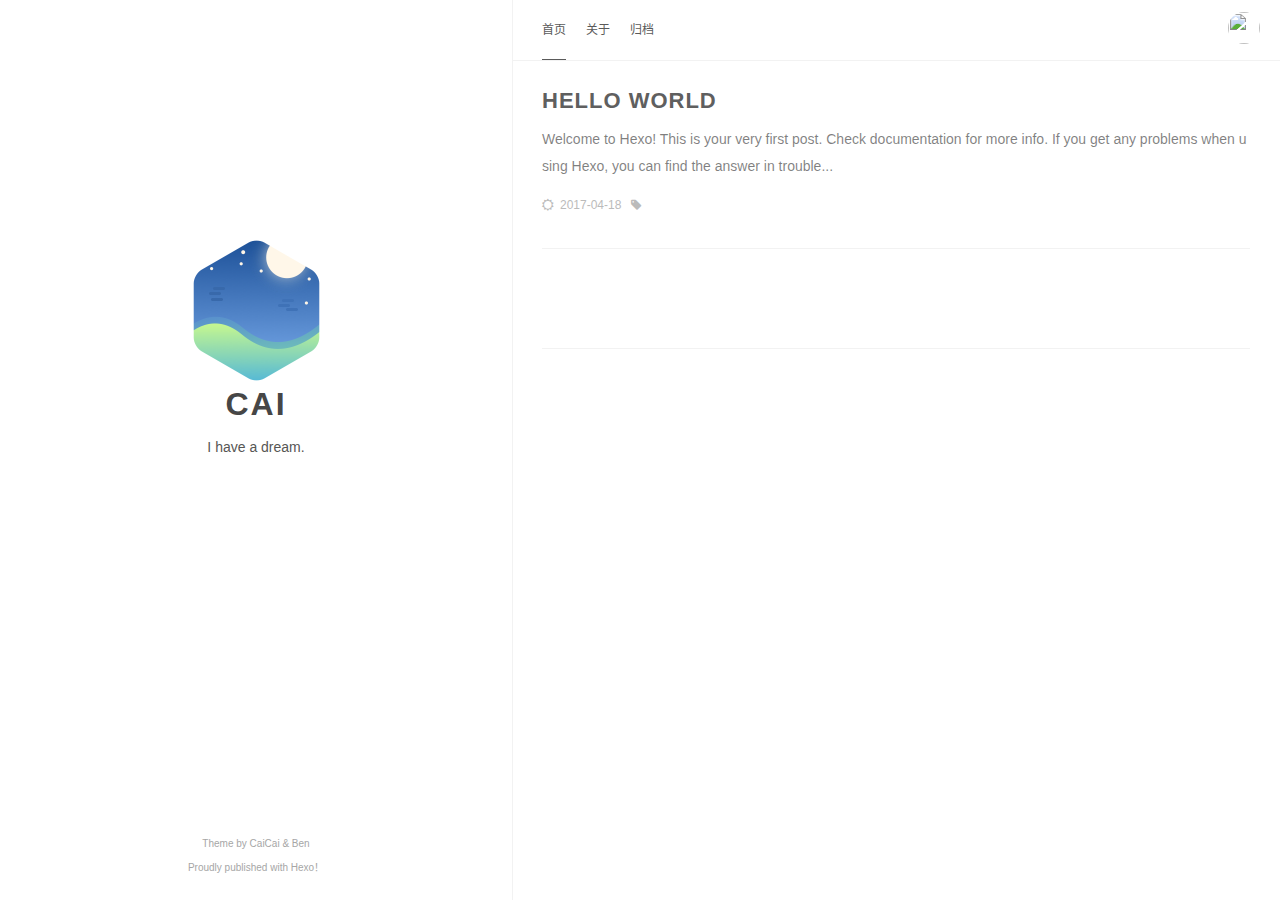
==== commit 834409c8: "Site updated: 2017-04-18 19:25:20" ====
--- a/index.html
+++ b/index.html
@@ -1 +1 @@
-<!DOCTYPE html><html lang="zh-CN"><head><meta charset="utf-8"><meta name="X-UA-Compatible" content="IE=edge"><meta name="author" content="cr20041202@126.com"><title>CAI</title><meta name="description" content="UP"><meta name="keywords" content="Hexo,Java"><meta content="width=device-width, initial-scale=1.0, maximum-scale=1.0, user-scalable=0" name="viewport"><meta content="yes" name="apple-mobile-web-app-capable"><meta content="black" name="apple-mobile-web-app-status-bar-style"><meta content="telephone=no" name="format-detection"><meta name="renderer" content="webkit"><link rel="short icon" href="/images/favicon.png" type="image/x-icon"><link rel="stylesheet" href="/css/style.css"><link rel="stylesheet" href="/css/blog_basic.css"><link rel="stylesheet" href="/css/font-awesome.min.css"><link rel="alternate" type="application/atom+xml" title="ATOM 1.0" href="/atom.xml"></head><body><div class="sidebar animated fadeInDown"><div class="logo-title"><div class="title"><img src="/images/logo@2x.png" style="width:127px;"><h3 title=""><a href="/">CAI</a></h3><div class="description"><p>Nothing lasts forever.</p></div></div></div><ul class="social-links"></ul><div class="footer"><a target="_blank" href="/"><span>Theme by </span></a><a href="https://www.caicai.me" target="_blank"> CaiCai<span> & </span></a><a href="https://github.com/Ben02/hexo-theme-Anatole" target="_blank"> Ben</a><div class="by_farbox"><a href="https://hexo.io/zh-cn/" target="_blank">Proudly published with Hexo&#65281;</a></div></div></div><div class="main"><div class="page-top animated fadeInDown"><div class="nav"><li><a href="/" class="current">首页</a></li><li><a href="/about">关于</a></li><li><a href="/archives">归档</a></li></div><div class="information"><div class="back_btn"><li><a onclick="window.history.go(-1)" style="display:none;" class="fa fa-chevron-left"> </a></li></div><div class="avatar"><img src="https://secure.gravatar.com/avatar/e71df8021446fe9759a9928b1dd5c28d?s=180&amp;r=G&amp;d="></div></div></div><div class="autopagerize_page_element"><div class="content"><div class="post animated fadeInDown"><div class="post-title"><h3><a href="/2017/04/18/hello-world/">Hello World</a></h3></div><div class="post-content"><p>Welcome to Hexo! This is your very first post. Check documentation for more info. If you get any problems when using Hexo, you can find the answer in trouble...</p></div><div class="post-footer"><div class="meta"><div class="info"><i class="fa fa-sun-o"></i><span class="date">2017-04-18</span><i class="fa fa-tag"></i></div></div></div></div><div class="pagination"><ul class="clearfix"></ul></div></div></div></div><script src="/js/jquery.js"></script><script src="/js/jquery-migrate-1.2.1.min.js"></script><script src="/js/jquery.appear.js"></script></body></html>+<!DOCTYPE html><html lang="zh-CN"><head><meta charset="utf-8"><meta name="X-UA-Compatible" content="IE=edge"><meta name="author" content="cr20041202@126.com"><title>CAI</title><meta name="description" content="UP"><meta name="keywords" content="Hexo,Java"><meta content="width=device-width, initial-scale=1.0, maximum-scale=1.0, user-scalable=0" name="viewport"><meta content="yes" name="apple-mobile-web-app-capable"><meta content="black" name="apple-mobile-web-app-status-bar-style"><meta content="telephone=no" name="format-detection"><meta name="renderer" content="webkit"><link rel="short icon" href="/images/favicon.png" type="image/x-icon"><link rel="stylesheet" href="/css/style.css"><link rel="stylesheet" href="/css/blog_basic.css"><link rel="stylesheet" href="/css/font-awesome.min.css"><link rel="alternate" type="application/atom+xml" title="ATOM 1.0" href="/atom.xml"></head><body><div class="sidebar animated fadeInDown"><div class="logo-title"><div class="title"><img src="/images/logo@2x.png" style="width:127px;"><h3 title=""><a href="/">CAI</a></h3><div class="description"><p>I have a dream.</p></div></div></div><ul class="social-links"></ul><div class="footer"><a target="_blank" href="/"><span>Theme by </span></a><a href="https://www.caicai.me" target="_blank"> CaiCai<span> & </span></a><a href="https://github.com/Ben02/hexo-theme-Anatole" target="_blank"> Ben</a><div class="by_farbox"><a href="https://hexo.io/zh-cn/" target="_blank">Proudly published with Hexo&#65281;</a></div></div></div><div class="main"><div class="page-top animated fadeInDown"><div class="nav"><li><a href="/" class="current">首页</a></li><li><a href="/about">关于</a></li><li><a href="/archives">归档</a></li></div><div class="information"><div class="back_btn"><li><a onclick="window.history.go(-1)" style="display:none;" class="fa fa-chevron-left"> </a></li></div><div class="avatar"><img src="https://secure.gravatar.com/avatar/e71df8021446fe9759a9928b1dd5c28d?s=180&amp;r=G&amp;d="></div></div></div><div class="autopagerize_page_element"><div class="content"><div class="post animated fadeInDown"><div class="post-title"><h3><a href="/2017/04/18/hello-world/">Hello World</a></h3></div><div class="post-content"><p>Welcome to Hexo! This is your very first post. Check documentation for more info. If you get any problems when using Hexo, you can find the answer in trouble...</p></div><div class="post-footer"><div class="meta"><div class="info"><i class="fa fa-sun-o"></i><span class="date">2017-04-18</span><i class="fa fa-tag"></i></div></div></div></div><div class="pagination"><ul class="clearfix"></ul></div></div></div></div><script src="/js/jquery.js"></script><script src="/js/jquery-migrate-1.2.1.min.js"></script><script src="/js/jquery.appear.js"></script></body></html>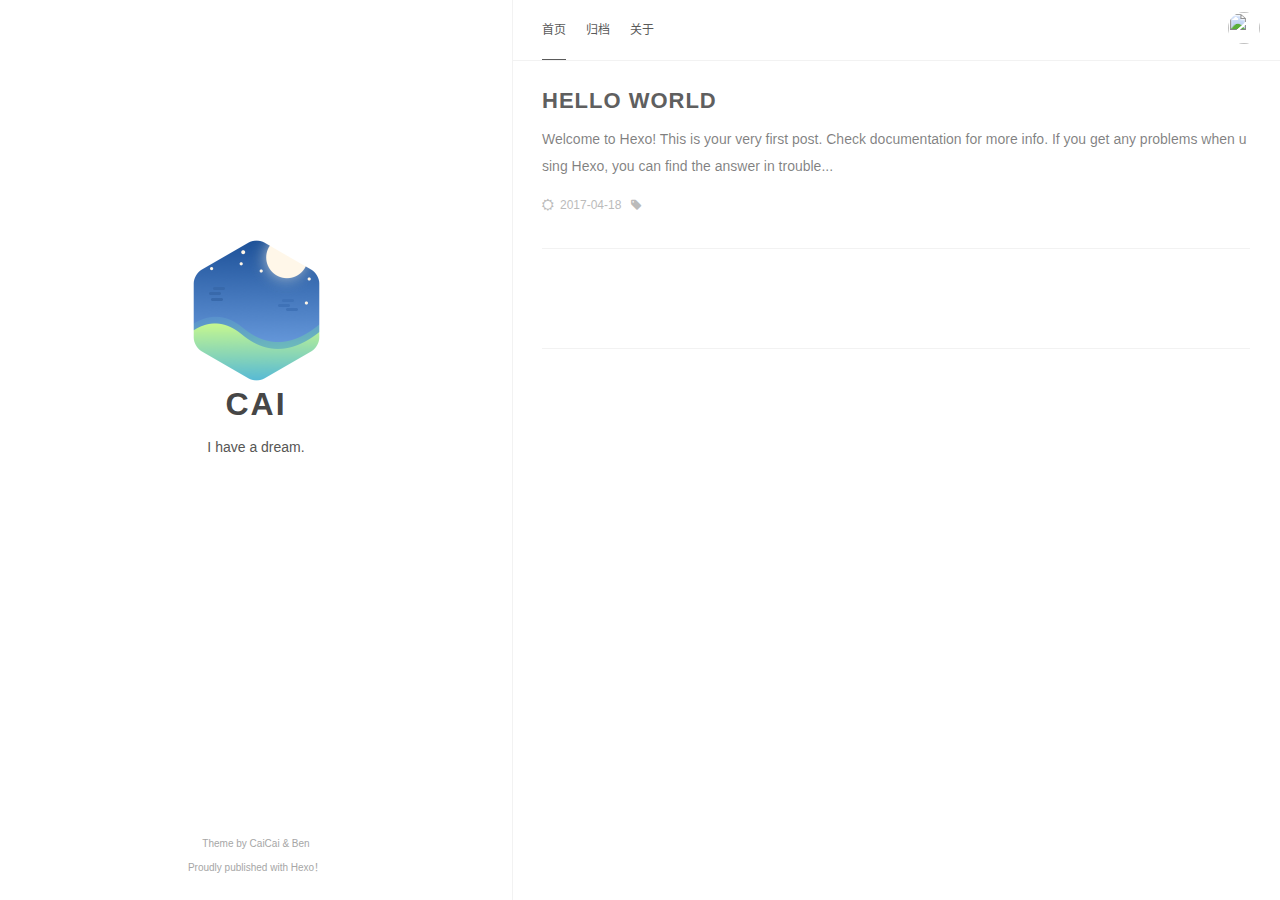
==== commit 8a0479a9: "Site updated: 2017-04-18 19:30:29" ====
--- a/index.html
+++ b/index.html
@@ -1 +1 @@
-<!DOCTYPE html><html lang="zh-CN"><head><meta charset="utf-8"><meta name="X-UA-Compatible" content="IE=edge"><meta name="author" content="cr20041202@126.com"><title>CAI</title><meta name="description" content="UP"><meta name="keywords" content="Hexo,Java"><meta content="width=device-width, initial-scale=1.0, maximum-scale=1.0, user-scalable=0" name="viewport"><meta content="yes" name="apple-mobile-web-app-capable"><meta content="black" name="apple-mobile-web-app-status-bar-style"><meta content="telephone=no" name="format-detection"><meta name="renderer" content="webkit"><link rel="short icon" href="/images/favicon.png" type="image/x-icon"><link rel="stylesheet" href="/css/style.css"><link rel="stylesheet" href="/css/blog_basic.css"><link rel="stylesheet" href="/css/font-awesome.min.css"><link rel="alternate" type="application/atom+xml" title="ATOM 1.0" href="/atom.xml"></head><body><div class="sidebar animated fadeInDown"><div class="logo-title"><div class="title"><img src="/images/logo@2x.png" style="width:127px;"><h3 title=""><a href="/">CAI</a></h3><div class="description"><p>I have a dream.</p></div></div></div><ul class="social-links"></ul><div class="footer"><a target="_blank" href="/"><span>Theme by </span></a><a href="https://www.caicai.me" target="_blank"> CaiCai<span> & </span></a><a href="https://github.com/Ben02/hexo-theme-Anatole" target="_blank"> Ben</a><div class="by_farbox"><a href="https://hexo.io/zh-cn/" target="_blank">Proudly published with Hexo&#65281;</a></div></div></div><div class="main"><div class="page-top animated fadeInDown"><div class="nav"><li><a href="/" class="current">首页</a></li><li><a href="/about">关于</a></li><li><a href="/archives">归档</a></li></div><div class="information"><div class="back_btn"><li><a onclick="window.history.go(-1)" style="display:none;" class="fa fa-chevron-left"> </a></li></div><div class="avatar"><img src="https://secure.gravatar.com/avatar/e71df8021446fe9759a9928b1dd5c28d?s=180&amp;r=G&amp;d="></div></div></div><div class="autopagerize_page_element"><div class="content"><div class="post animated fadeInDown"><div class="post-title"><h3><a href="/2017/04/18/hello-world/">Hello World</a></h3></div><div class="post-content"><p>Welcome to Hexo! This is your very first post. Check documentation for more info. If you get any problems when using Hexo, you can find the answer in trouble...</p></div><div class="post-footer"><div class="meta"><div class="info"><i class="fa fa-sun-o"></i><span class="date">2017-04-18</span><i class="fa fa-tag"></i></div></div></div></div><div class="pagination"><ul class="clearfix"></ul></div></div></div></div><script src="/js/jquery.js"></script><script src="/js/jquery-migrate-1.2.1.min.js"></script><script src="/js/jquery.appear.js"></script></body></html>+<!DOCTYPE html><html lang="zh-CN"><head><meta charset="utf-8"><meta name="X-UA-Compatible" content="IE=edge"><meta name="author" content="cr20041202@126.com"><title>CAI</title><meta name="description" content="UP"><meta name="keywords" content="Hexo,Java"><meta content="width=device-width, initial-scale=1.0, maximum-scale=1.0, user-scalable=0" name="viewport"><meta content="yes" name="apple-mobile-web-app-capable"><meta content="black" name="apple-mobile-web-app-status-bar-style"><meta content="telephone=no" name="format-detection"><meta name="renderer" content="webkit"><link rel="short icon" href="/images/favicon.png" type="image/x-icon"><link rel="stylesheet" href="/css/style.css"><link rel="stylesheet" href="/css/blog_basic.css"><link rel="stylesheet" href="/css/font-awesome.min.css"><link rel="alternate" type="application/atom+xml" title="ATOM 1.0" href="/atom.xml"></head><body><div class="sidebar animated fadeInDown"><div class="logo-title"><div class="title"><img src="/images/logo@2x.png" style="width:127px;"><h3 title=""><a href="/">CAI</a></h3><div class="description"><p>I have a dream.</p></div></div></div><ul class="social-links"></ul><div class="footer"><a target="_blank" href="/"><span>Theme by </span></a><a href="https://www.caicai.me" target="_blank"> CaiCai<span> & </span></a><a href="https://github.com/Ben02/hexo-theme-Anatole" target="_blank"> Ben</a><div class="by_farbox"><a href="https://hexo.io/zh-cn/" target="_blank">Proudly published with Hexo&#65281;</a></div></div></div><div class="main"><div class="page-top animated fadeInDown"><div class="nav"><li><a href="/" class="current">首页</a></li><li><a href="/archives">归档</a></li><li><a href="/about">关于</a></li></div><div class="information"><div class="back_btn"><li><a onclick="window.history.go(-1)" style="display:none;" class="fa fa-chevron-left"> </a></li></div><div class="avatar"><img src="https://secure.gravatar.com/avatar/e71df8021446fe9759a9928b1dd5c28d?s=180&amp;r=G&amp;d="></div></div></div><div class="autopagerize_page_element"><div class="content"><div class="post animated fadeInDown"><div class="post-title"><h3><a href="/2017/04/18/hello-world/">Hello World</a></h3></div><div class="post-content"><p>Welcome to Hexo! This is your very first post. Check documentation for more info. If you get any problems when using Hexo, you can find the answer in trouble...</p></div><div class="post-footer"><div class="meta"><div class="info"><i class="fa fa-sun-o"></i><span class="date">2017-04-18</span><i class="fa fa-tag"></i></div></div></div></div><div class="pagination"><ul class="clearfix"></ul></div></div></div></div><script src="/js/jquery.js"></script><script src="/js/jquery-migrate-1.2.1.min.js"></script><script src="/js/jquery.appear.js"></script></body></html>